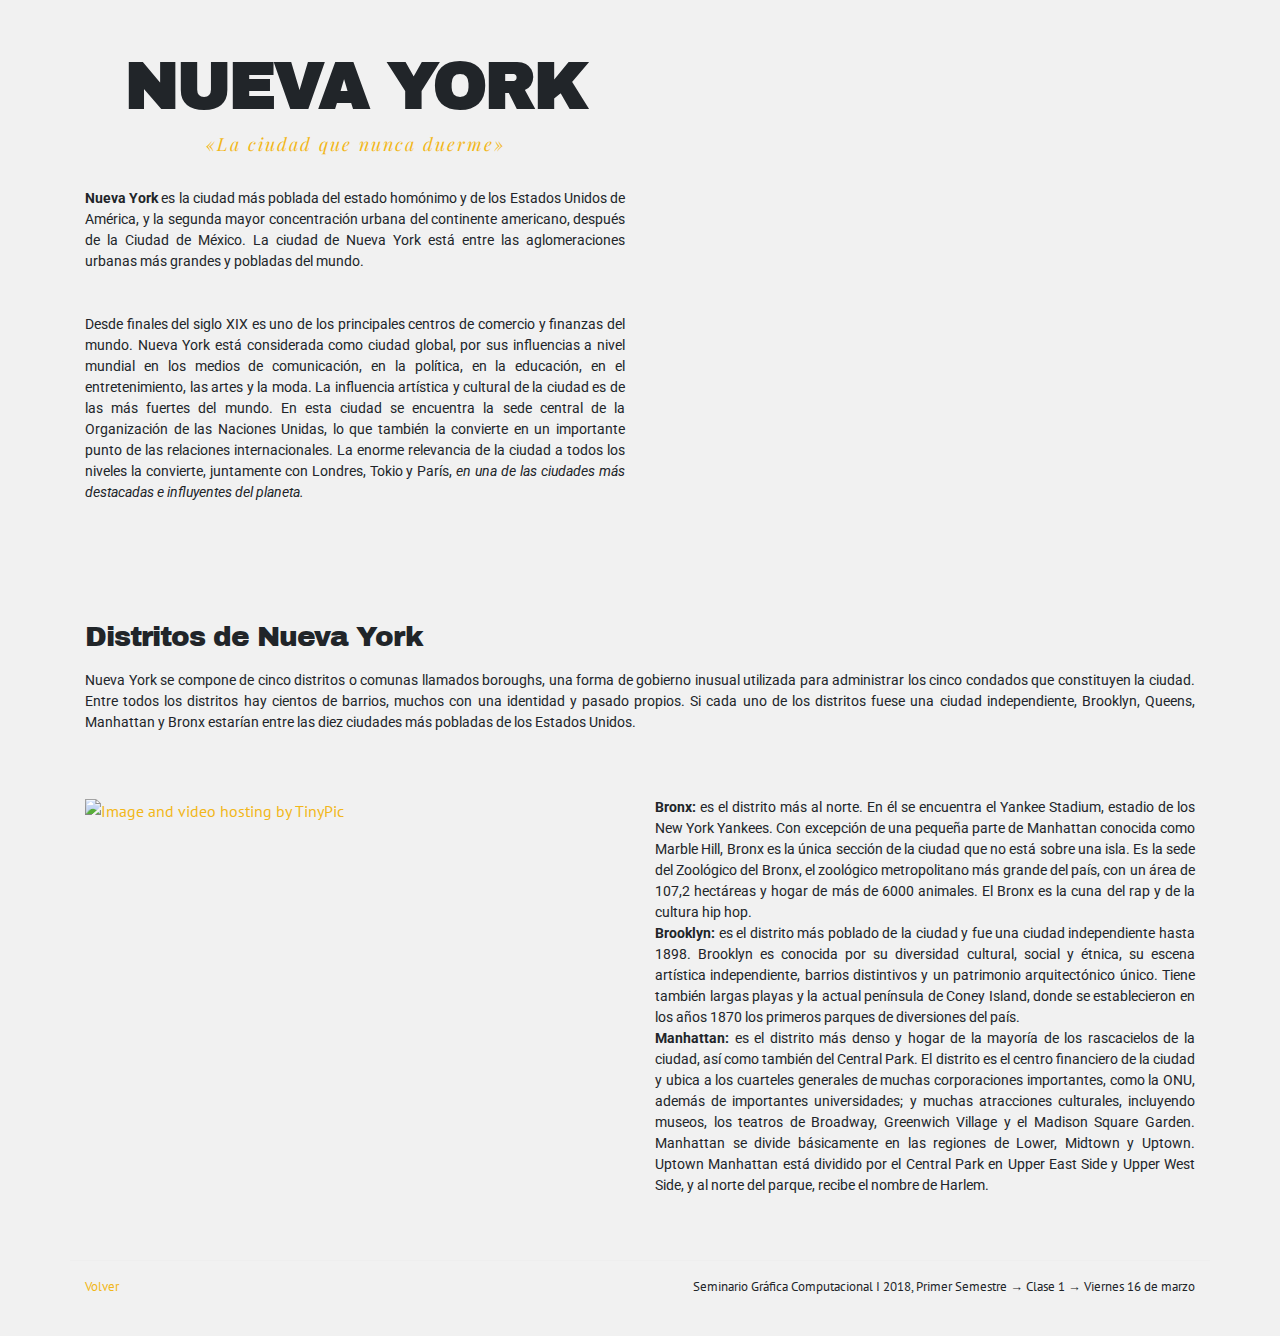
==== weather.html @ 26ba9824 "Add files via upload" ====
<!doctype html>
<html>
<head>
<meta charset="utf-8">
<meta name="viewport" content="width=device-width, initial-scale=1, shrink-to-fit=no">
<link rel="stylesheet" href="https://maxcdn.bootstrapcdn.com/bootstrap/4.0.0/css/bootstrap.min.css" integrity="sha384-Gn5384xqQ1aoWXA+058RXPxPg6fy4IWvTNh0E263XmFcJlSAwiGgFAW/dAiS6JXm" crossorigin="anonymous">
<title>NUEVA YORK</title>
<link rel="stylesheet" href="https://unpkg.com/leaflet@1.3.1/dist/leaflet.css"
  integrity="sha512-Rksm5RenBEKSKFjgI3a41vrjkw4EVPlJ3+OiI65vTjIdo9brlAacEuKOiQ5OFh7cOI1bkDwLqdLw3Zg0cRJAAQ=="
  crossorigin=""/>
<script src="https://unpkg.com/leaflet@1.3.1/dist/leaflet.js"
  integrity="sha512-/Nsx9X4HebavoBvEBuyp3I7od5tA0UzAxs+j83KgC8PU0kgB4XiK4Lfe4y4cgBtaRJQEIFCW+oC506aPT2L1zw=="
  crossorigin=""></script>
<link href="https://fonts.googleapis.com/css?family=PT+Sans" rel="stylesheet">
<link href="https://fonts.googleapis.com/css?family=Archivo+Black" rel="stylesheet">
<link href="https://fonts.googleapis.com/css?family=Playfair+Display" rel="stylesheet">
    <link href="https://fonts.googleapis.com/css?family=Playfair+Display|Roboto" rel="stylesheet">
<link href="style.css" rel="stylesheet">
</head>
<body>
<div class="container">
	<div class="row">
		<div class="col-sm-6 py-5">
            <h1>Nueva York</h1>
			<h2>&#171;La ciudad que nunca duerme&#187;</h2><br>
            <p class="bajada"><b>Nueva York</b> es la ciudad más poblada del estado homónimo y de los Estados Unidos de América, y la segunda mayor concentración urbana del continente americano, después de la Ciudad de México. La ciudad de Nueva York está entre las aglomeraciones urbanas más grandes y pobladas del mundo.<br>
            <br>
                <br>
            Desde finales del siglo XIX es uno de los principales centros de comercio y finanzas del mundo. Nueva York está considerada como ciudad global, por sus influencias a nivel mundial en los medios de comunicación, en la política, en la educación, en el entretenimiento, las artes y la moda. La influencia artística y cultural de la ciudad es de las más fuertes del mundo. En esta ciudad se encuentra la sede central de la Organización de las Naciones Unidas, lo que también la convierte en un importante punto de las relaciones internacionales. La enorme relevancia de la ciudad a todos los niveles la convierte, juntamente con Londres, Tokio y París,<i> en una de las ciudades más destacadas e influyentes del planeta.</i>
            </p>
        </div>
        
        <div class="col-sm-6 py-5">
            <br>
            

          <div id="mapid"></div>  
        </div>
        
        <div class="col-sm-12 py-0">
            <h3>Distritos de Nueva York</h3>
        <p></p>
            
            <p class="bajada">Nueva York se compone de cinco distritos o comunas llamados boroughs, una forma de gobierno inusual utilizada para administrar los cinco condados que constituyen la ciudad. Entre todos los distritos hay cientos de barrios, muchos con una identidad y pasado propios. Si cada uno de los distritos fuese una ciudad independiente, Brooklyn, Queens, Manhattan y Bronx estarían entre las diez ciudades más pobladas de los Estados Unidos.
            <br>
           
            </p>
        <div class="row">
        <div class="col-sm-6 py-5">
          <a href="http://es.tinypic.com?ref=wuiejd" target="_blank"><img src="http://i68.tinypic.com/wuiejd.jpg" border="0" alt="Image and video hosting by TinyPic"></a>
        
        </div>
        
        <div class="col-sm-6 py-5">
         <p class="bajada">  <b>Bronx:</b> es el distrito más al norte. En él se encuentra el Yankee Stadium, estadio de los New York Yankees. Con excepción de una pequeña parte de Manhattan conocida como Marble Hill, Bronx es la única sección de la ciudad que no está sobre una isla. Es la sede del Zoológico del Bronx, el zoológico metropolitano más grande del país, con un área de 107,2 hectáreas y hogar de más de 6000 animales. El Bronx es la cuna del rap y de la cultura hip hop. <br>
<b>Brooklyn:</b> es el distrito más poblado de la ciudad y fue una ciudad independiente hasta 1898. Brooklyn es conocida por su diversidad cultural, social y étnica, su escena artística independiente, barrios distintivos y un patrimonio arquitectónico único. Tiene también largas playas y la actual península de Coney Island, donde se establecieron en los años 1870 los primeros parques de diversiones del país.<br>
             <b>Manhattan:</b> es el distrito más denso y hogar de la mayoría de los rascacielos de la ciudad, así como también del Central Park. El distrito es el centro financiero de la ciudad y ubica a los cuarteles generales de muchas corporaciones importantes, como la ONU, además de importantes universidades; y muchas atracciones culturales, incluyendo museos, los teatros de Broadway, Greenwich Village y el Madison Square Garden. Manhattan se divide básicamente en las regiones de Lower, Midtown y Uptown. Uptown Manhattan está dividido por el Central Park en Upper East Side y Upper West Side, y al norte del parque, recibe el nombre de Harlem.

 </p>
             
        </div>
            
        </div>
            
            

		</div>
		<div class="col-sm-12" style="border-top:1px solid #eee;">
			<div class="row pt-3 pb-4 small">
				<div class="col-sm-3">
					<p><a href="index.html">Volver</a></p>
				</div>
				<div class="col-sm-9  text-right">
					<p>Seminario Gráfica Computacional I 2018, Primer Semestre → Clase 1 → Viernes 16 de marzo</p>
				</div>
			</div>		
		</div>
	</div>
</div>
<script>
    
  var urlStart = "http://api.openweathermap.org/data/2.5/weather" ;
  var urlCityID = 5128581 ;
  var urlUnit = "metric";
  var urlApiKey ="127d5eecf577a91a7f8d5ebf598dd4bb";

  var url = urlStart + "?id=" + urlCityID + "&units" + urlUnit + "&appid=" + urlApiKey;
    
    
    
var request = new XMLHttpRequest();
request.open('GET', url, true);
request.onload = function () {
  var data = JSON.parse(this.response);
  var lat = data.coord.lat;
  var lon = data.coord.lon;
  var ciudad = data.name;
  var humedad = data.main.humidity;
  var temperatura = Math.round(data.main.temp);

  console.log(data);
  console.log(lat);
  console.log(lon);
  console.log(ciudad);
  console.log(humedad + "%");
  console.log(temperatura + "º C");
    

    
  //mapa
    
    
	var mymap = L.map('mapid').setView([lat, lon], 15);
	L.tileLayer('https://api.tiles.mapbox.com/v4/{id}/{z}/{x}/{y}.png?access_token=pk.eyJ1IjoibWFwYm94IiwiYSI6ImNpejY4NXVycTA2emYycXBndHRqcmZ3N3gifQ.rJcFIG214AriISLbB6B5aw', {
		maxZoom: 20,
		attribution: 'Map data &copy; <a href="http://openstreetmap.org">OpenStreetMap</a> contributors, ' + 'Imagery © <a href="http://mapbox.com">Mapbox</a>',
		id: 'mapbox.streets'
	}).addTo(mymap);
	L.marker([lat, lon]).addTo(mymap)
	.bindPopup("<h5>"+ ciudad + "</h5><p>Hay " + temperatura + "ºC, con " + humedad + "% de humedad<p>").openPopup();
}
request.send();
</script>
</body>
</html>
---- style.css ----
body{
    
     font-family: 'PT Sans', sans-serif;
     font-weight: 400;
     background-color: #f1f1f1}

h1  { font-family: 'Archivo Black', sans-serif;font-weight: 700;
      font-size: 65px;
      text-transform: uppercase;
      text-align: center;
      letter-spacing: -2px;
    
    
    }

h2 { font-family: 'Playfair Display', serif; font-weight: 200;
     font-size: 18px;
     letter-spacing: 2px;
     font-style:italic;
     text-align: center;
     padding-bottom: -5px;
     color: #f2b719;
    
}


h3,h4,h5,h6{
    font-family: 'Archivo Black', sans-serif;
    font-weight: 300;
    letter-spacing: -1px;
    padding-top: -30px;

}




span {font-weight: 700;}

div#mapid{

    width: 100%;  
    height: 400px;
    margin-bottom: 100px;
    
}

p.bajada {
    font-family: 'Roboto', sans-serif;
    font-size: 14px;
    text-align: justify;
    
}

/* unvisited link */
a:link {
    color: #f2b719;
}

/* visited link */
a:visited {
    color: #ecb738;
}

/* mouse over link */
a:hover {
    color: #6e6e6e;
}

/* selected link */
a:active {
    color: blue;
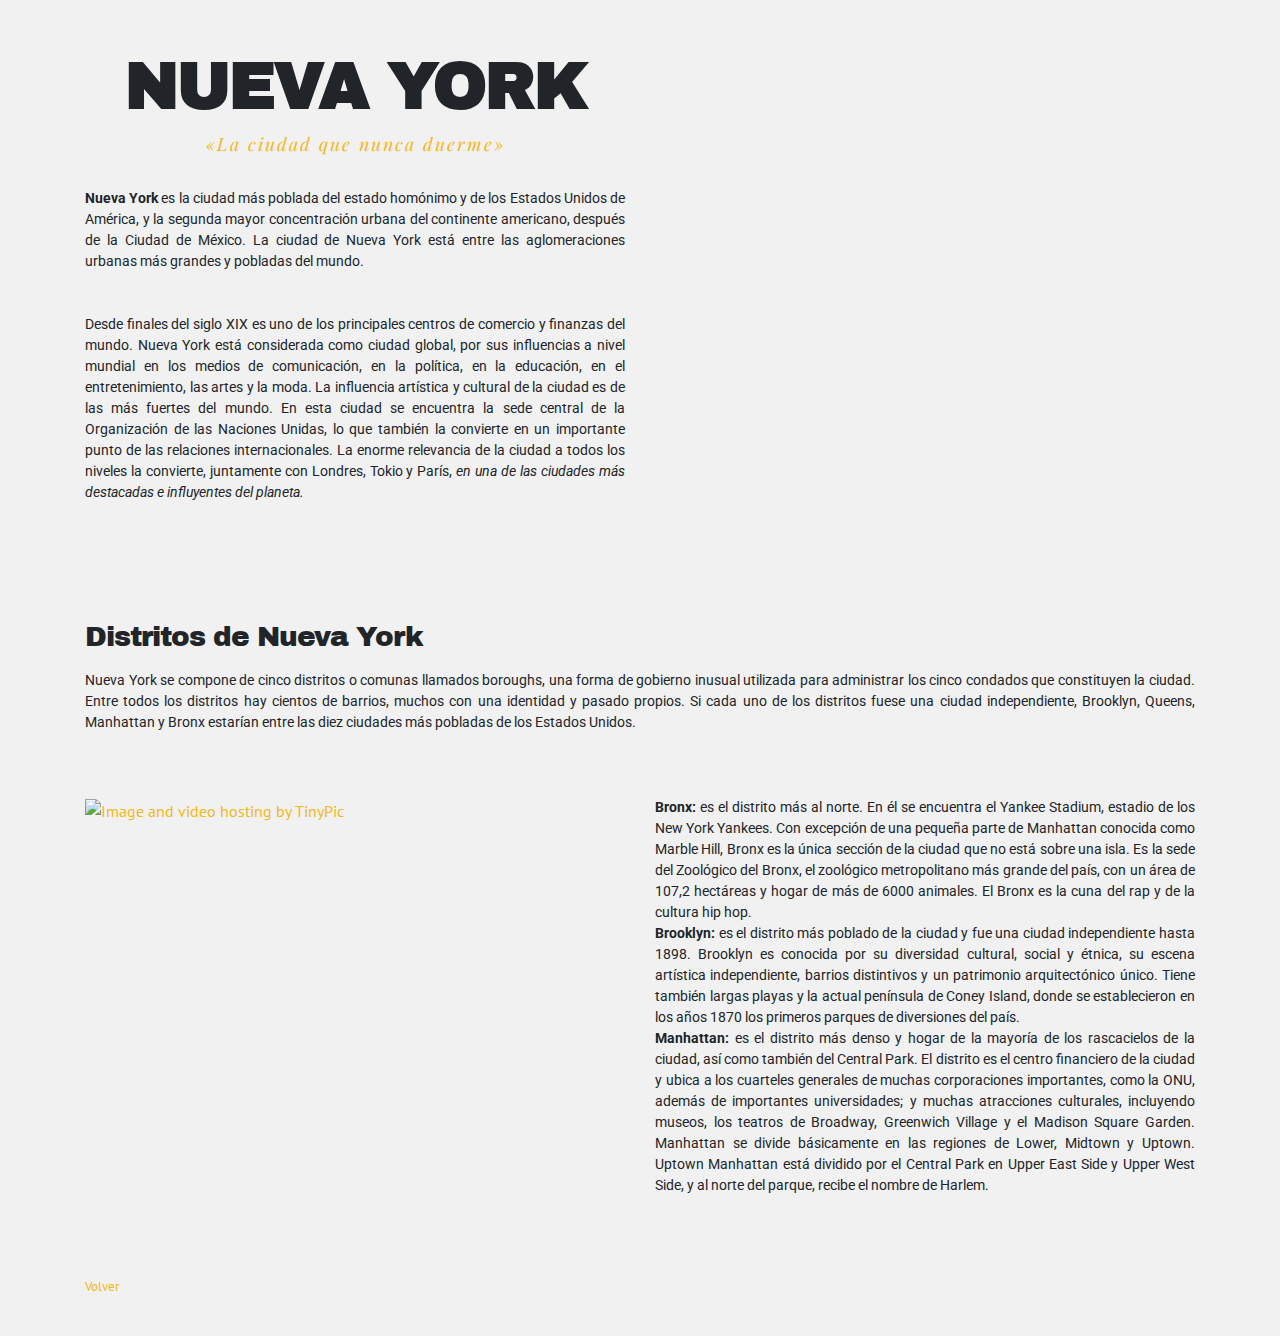
==== commit 8dc5a801: "Update weather.html" ====
--- a/weather.html
+++ b/weather.html
@@ -71,7 +71,7 @@
 					<p><a href="index.html">Volver</a></p>
 				</div>
 				<div class="col-sm-9  text-right">
-					<p>Seminario Gráfica Computacional I 2018, Primer Semestre → Clase 1 → Viernes 16 de marzo</p>
+				
 				</div>
 			</div>		
 		</div>
@@ -79,7 +79,7 @@
 </div>
 <script>
     
-  var urlStart = "http://api.openweathermap.org/data/2.5/weather" ;
+  var urlStart = "https://api.openweathermap.org/data/2.5/weather" ;
   var urlCityID = 5128581 ;
   var urlUnit = "metric";
   var urlApiKey ="127d5eecf577a91a7f8d5ebf598dd4bb";
